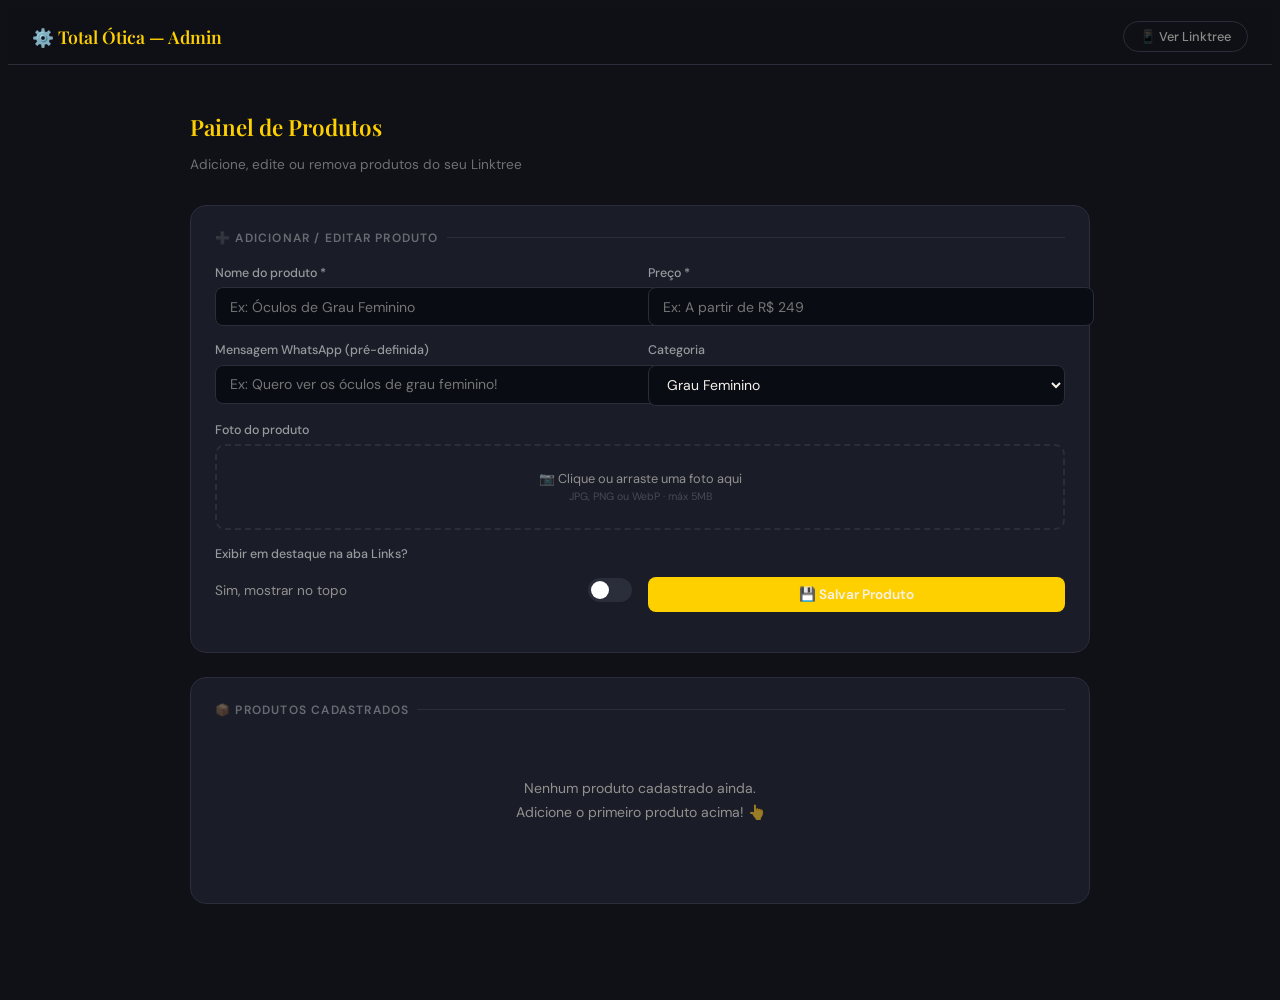
==== admin.html @ eb8688b7 "feat: projeto inicial Total Otica Linktree" ====
<!DOCTYPE html>
<html lang="pt-BR">
<head>
  <meta charset="UTF-8">
  <meta name="viewport" content="width=device-width, initial-scale=1.0">
  <title>Total Ótica — Admin</title>

  <!-- Fonts -->
  <link rel="preconnect" href="https://fonts.googleapis.com">
  <link href="https://fonts.googleapis.com/css2?family=Playfair+Display:wght@400;600&family=DM+Sans:wght@300;400;500;600&display=swap" rel="stylesheet">

  <!-- CSS -->
  <link rel="stylesheet" href="assets/css/admin.css">
</head>
<body>

<!-- ══ TOPBAR ══ -->
<header class="topbar">
  <div class="topbar-logo">⚙️ Total Ótica — Admin</div>
  <a class="topbar-link" href="index.html">📱 Ver Linktree</a>
</header>

<!-- ══ CONTEÚDO ══ -->
<main class="admin-wrap">

  <h1 class="admin-title">Painel de Produtos</h1>
  <p class="admin-sub">Adicione, edite ou remova produtos do seu Linktree</p>

  <!-- ── FORMULÁRIO ── -->
  <section class="admin-section">
    <div class="admin-section-title">➕ Adicionar / Editar Produto</div>

    <div class="form-row cols-2">
      <div class="form-group">
        <label for="inp-name">Nome do produto *</label>
        <input type="text" id="inp-name" placeholder="Ex: Óculos de Grau Feminino">
      </div>
      <div class="form-group">
        <label for="inp-price">Preço *</label>
        <input type="text" id="inp-price" placeholder="Ex: A partir de R$ 249">
      </div>
    </div>

    <div class="form-row cols-2">
      <div class="form-group">
        <label for="inp-wa">Mensagem WhatsApp (pré-definida)</label>
        <input type="text" id="inp-wa" placeholder="Ex: Quero ver os óculos de grau feminino!">
      </div>
      <div class="form-group">
        <label for="inp-cat">Categoria</label>
        <select id="inp-cat">
          <option value="Grau Feminino">Grau Feminino</option>
          <option value="Grau Masculino">Grau Masculino</option>
          <option value="Solar Feminino">Solar Feminino</option>
          <option value="Solar Masculino">Solar Masculino</option>
          <option value="Lentes de Contato">Lentes de Contato</option>
          <option value="Infantil">Infantil</option>
          <option value="Acessórios">Acessórios</option>
        </select>
      </div>
    </div>

    <div class="form-group" style="margin-bottom: 1rem">
      <label>Foto do produto</label>
      <div class="img-upload-area" id="upload-area">
        <div class="img-upload-text">
          📷 Clique ou arraste uma foto aqui<br>
          <small style="color: rgba(255,255,255,.2)">JPG, PNG ou WebP · máx 5MB</small>
        </div>
        <input type="file" accept="image/*" id="inp-img" onchange="previewImg(this)">
        <img id="img-preview" class="img-preview" alt="preview">
      </div>
    </div>

    <div class="form-row cols-2">
      <div class="form-group">
        <label>Exibir em destaque na aba Links?</label>
        <div class="switch-row">
          <span style="font-size:.85rem; color:var(--muted)">Sim, mostrar no topo</span>
          <label class="switch">
            <input type="checkbox" id="inp-featured">
            <span class="switch-slider"></span>
          </label>
        </div>
      </div>
      <div class="form-group" style="justify-content: flex-end; align-items: flex-end">
        <button class="btn btn-yellow btn-full" onclick="saveProduct()">
          💾 Salvar Produto
        </button>
      </div>
    </div>

  </section>

  <!-- ── LISTA DE PRODUTOS ── -->
  <section class="admin-section">
    <div class="admin-section-title">📦 Produtos Cadastrados</div>
    <div id="admin-prod-list">
      <!-- Renderizado pelo JS -->
    </div>
  </section>

</main>

<!-- Toast -->
<div class="toast" id="toast"></div>

<!-- JS -->
<script src="assets/js/app.js"></script>

</body>
</html>
---- assets/css/admin.css ----
/* ═══════════════════════════════════════
   TOTAL ÓTICA — Admin Panel
   admin.css
═══════════════════════════════════════ */

:root {
  --admin-bg:     #0f1117;
  --admin-card:   #1a1d27;
  --admin-border: #2a2d3a;
  --accent:       #7c6aff;
  --success:      #22c55e;
  --danger:       #ef4444;
  --yellow:       #FFD000;
  --yellow-dk:    #C9A800;
  --text:         #F5F0E8;
  --muted:        rgba(245,240,232,0.55);
}

body {
  font-family: 'DM Sans', sans-serif;
  background: var(--admin-bg);
  color: var(--text);
  min-height: 100vh;
}

/* ─── TOPBAR ─── */
.topbar {
  position: sticky; top: 0; z-index: 100;
  background: rgba(15,17,23,0.96);
  backdrop-filter: blur(12px);
  border-bottom: 1px solid var(--admin-border);
  display: flex; align-items: center; justify-content: space-between;
  padding: 0 1.5rem; height: 56px;
}

.topbar-logo {
  font-family: 'Playfair Display', serif;
  font-size: 1.1rem; color: var(--yellow); font-weight: 600;
}

.topbar-link {
  padding: 6px 16px; border-radius: 20px;
  border: 1px solid var(--admin-border);
  background: transparent; color: var(--muted);
  font-size: 0.8rem; font-weight: 500;
  text-decoration: none; transition: all 0.2s;
}

.topbar-link:hover {
  background: var(--yellow); color: var(--black);
  border-color: var(--yellow); font-weight: 600;
}

/* ─── LAYOUT ─── */
.admin-wrap {
  max-width: 900px;
  margin: 0 auto;
  padding: 2rem 1.5rem 4rem;
}

.admin-title {
  font-family: 'Playfair Display', serif;
  font-size: 1.4rem; font-weight: 600; color: var(--yellow);
  margin-bottom: 0.3rem;
}

.admin-sub {
  font-size: 0.85rem; color: rgba(255,255,255,0.4);
  margin-bottom: 2rem;
}

/* ─── SECTION ─── */
.admin-section {
  background: var(--admin-card);
  border: 1px solid var(--admin-border);
  border-radius: 16px;
  padding: 1.5rem;
  margin-bottom: 1.5rem;
}

.admin-section-title {
  font-size: 0.75rem; font-weight: 600;
  text-transform: uppercase; letter-spacing: 0.1em;
  color: rgba(255,255,255,0.35);
  margin-bottom: 1.2rem;
  display: flex; align-items: center; gap: 0.5rem;
}

.admin-section-title::after {
  content: ''; flex: 1; height: 1px; background: var(--admin-border);
}

/* ─── FORM ─── */
.form-row { display: grid; gap: 1rem; margin-bottom: 1rem; }
.form-row.cols-2 { grid-template-columns: 1fr 1fr; }
.form-row.cols-3 { grid-template-columns: 1fr 1fr 1fr; }
.form-group { display: flex; flex-direction: column; gap: 0.4rem; }

label {
  font-size: 0.78rem; font-weight: 500;
  color: rgba(255,255,255,0.55);
}

input[type=text],
input[type=url],
input[type=number],
textarea,
select {
  background: #0a0c14;
  border: 1px solid var(--admin-border);
  border-radius: 8px;
  padding: 0.6rem 0.85rem;
  font-family: 'DM Sans', sans-serif;
  font-size: 0.875rem;
  color: var(--text);
  outline: none;
  transition: border-color 0.2s;
  width: 100%;
}

input:focus, textarea:focus, select:focus {
  border-color: var(--yellow);
}

textarea { resize: vertical; min-height: 70px; }
select option { background: #1a1d27; }

/* ─── BUTTONS ─── */
.btn {
  display: inline-flex; align-items: center; gap: 0.5rem;
  padding: 9px 20px; border-radius: 8px; border: none;
  font-family: 'DM Sans', sans-serif;
  font-size: 0.85rem; font-weight: 600;
  cursor: pointer; transition: all 0.2s;
}

.btn-yellow  { background: var(--yellow); color: var(--black); }
.btn-yellow:hover { background: var(--yellow-dk); }

.btn-ghost {
  background: transparent;
  border: 1px solid var(--admin-border);
  color: var(--muted);
}
.btn-ghost:hover { border-color: var(--yellow); color: var(--yellow); }

.btn-danger {
  background: transparent;
  border: 1px solid rgba(239,68,68,0.3);
  color: var(--danger);
}
.btn-danger:hover { background: rgba(239,68,68,0.1); }

.btn-sm  { padding: 6px 12px; font-size: 0.78rem; }
.btn-full { width: 100%; justify-content: center; }

/* ─── IMAGE UPLOAD ─── */
.img-upload-area {
  border: 2px dashed var(--admin-border);
  border-radius: 10px;
  padding: 1.5rem;
  text-align: center;
  cursor: pointer;
  transition: all 0.2s;
  position: relative;
}

.img-upload-area:hover {
  border-color: var(--yellow);
  background: rgba(255,208,0,0.04);
}

.img-upload-area input[type=file] {
  position: absolute; inset: 0; opacity: 0; cursor: pointer;
}

.img-upload-text { font-size: 0.8rem; color: var(--muted); }

.img-preview {
  width: 100%; max-height: 180px;
  object-fit: cover; border-radius: 8px; margin-top: 0.75rem;
  display: none;
}

/* ─── PRODUCT LIST ─── */
.prod-list { display: flex; flex-direction: column; gap: 0.75rem; }

.prod-item {
  display: grid;
  grid-template-columns: 64px 1fr auto;
  gap: 1rem; align-items: center;
  background: #0a0c14;
  border: 1px solid var(--admin-border);
  border-radius: 10px;
  padding: 0.85rem 1rem;
}

.prod-thumb {
  width: 64px; height: 64px;
  border-radius: 8px; overflow: hidden;
  background: #111;
  display: flex; align-items: center; justify-content: center;
  flex-shrink: 0;
}

.prod-thumb img { width: 100%; height: 100%; object-fit: cover; }
.prod-thumb-ph  { font-size: 1.5rem; opacity: 0.3; }

.prod-info .prod-name { font-size: 0.9rem; font-weight: 500; margin-bottom: 0.2rem; }
.prod-info .prod-meta { font-size: 0.75rem; color: var(--muted); }

.prod-actions { display: flex; gap: 0.5rem; flex-shrink: 0; }

/* ─── SWITCH ─── */
.switch-row {
  display: flex; align-items: center;
  justify-content: space-between; padding: 0.6rem 0;
}

.switch { position: relative; width: 44px; height: 24px; cursor: pointer; }
.switch input { opacity: 0; width: 0; height: 0; }

.switch-slider {
  position: absolute; inset: 0;
  background: #2a2d3a; border-radius: 24px; transition: 0.3s;
}

.switch-slider::before {
  content: ''; position: absolute;
  width: 18px; height: 18px;
  left: 3px; top: 3px;
  background: #fff; border-radius: 50%; transition: 0.3s;
}

.switch input:checked + .switch-slider { background: var(--yellow); }
.switch input:checked + .switch-slider::before {
  transform: translateX(20px); background: var(--black);
}

/* ─── TOAST ─── */
.toast {
  position: fixed; bottom: 1.5rem; right: 1.5rem;
  background: var(--success); color: #fff;
  padding: 0.75rem 1.25rem; border-radius: 10px;
  font-size: 0.85rem; font-weight: 500;
  z-index: 999;
  transform: translateY(100px); opacity: 0;
  transition: all 0.3s; pointer-events: none;
}
.toast.show  { transform: translateY(0); opacity: 1; }
.toast.error { background: var(--danger); }

/* ─── LOADING ─── */
.loading-wrap {
  display: flex; align-items: center; justify-content: center;
  padding: 3rem; color: var(--muted); font-size: 0.9rem; gap: 0.75rem;
}

.spinner {
  width: 20px; height: 20px;
  border: 2px solid rgba(255,208,0,0.2);
  border-top-color: var(--yellow);
  border-radius: 50%;
  animation: spin 0.7s linear infinite;
}

@keyframes spin { to { transform: rotate(360deg); } }

/* ─── EMPTY STATE ─── */
.empty-state {
  text-align: center; color: var(--muted);
  padding: 2.5rem; font-size: 0.875rem; line-height: 1.7;
}

/* ─── RESPONSIVE ─── */
@media (max-width: 600px) {
  .form-row.cols-2,
  .form-row.cols-3 { grid-template-columns: 1fr; }
  .prod-item { grid-template-columns: 54px 1fr auto; }
}
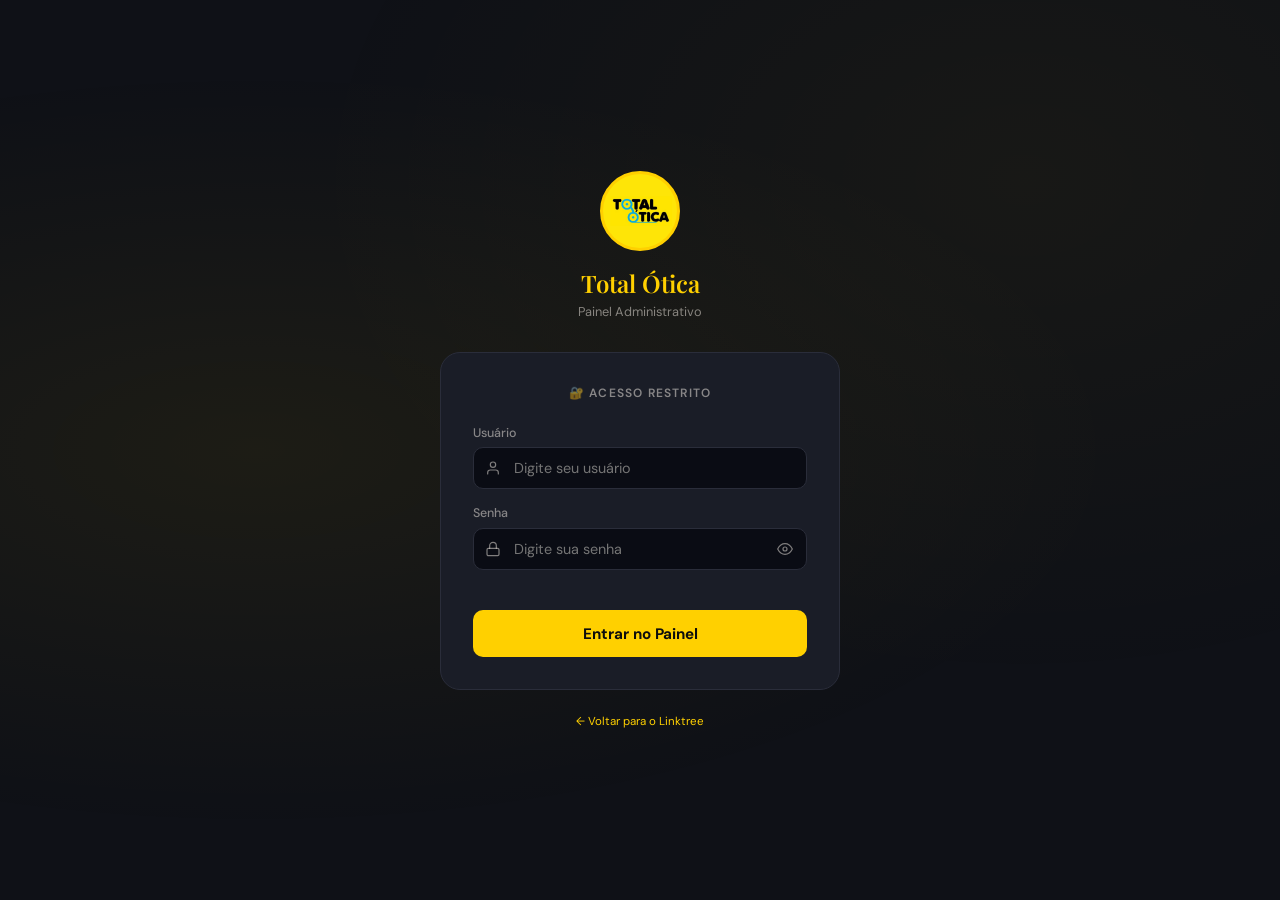
==== commit 94d0a176: "feat: sistema de login e proteção do painel admin" ====
--- a/admin.html
+++ b/admin.html
@@ -4,12 +4,8 @@
   <meta charset="UTF-8">
   <meta name="viewport" content="width=device-width, initial-scale=1.0">
   <title>Total Ótica — Admin</title>
-
-  <!-- Fonts -->
   <link rel="preconnect" href="https://fonts.googleapis.com">
   <link href="https://fonts.googleapis.com/css2?family=Playfair+Display:wght@400;600&family=DM+Sans:wght@300;400;500;600&display=swap" rel="stylesheet">
-
-  <!-- CSS -->
   <link rel="stylesheet" href="assets/css/admin.css">
 </head>
 <body>
@@ -17,7 +13,12 @@
 <!-- ══ TOPBAR ══ -->
 <header class="topbar">
   <div class="topbar-logo">⚙️ Total Ótica — Admin</div>
-  <a class="topbar-link" href="index.html">📱 Ver Linktree</a>
+  <div style="display:flex; gap:.75rem; align-items:center">
+    <a class="topbar-link" href="index.html">📱 Ver Linktree</a>
+    <button class="topbar-link" onclick="doLogout()" style="cursor:pointer; border:1px solid rgba(239,68,68,.4); color:#ef4444">
+      🚪 Sair
+    </button>
+  </div>
 </header>
 
 <!-- ══ CONTEÚDO ══ -->
@@ -107,6 +108,36 @@
 
 <!-- JS -->
 <script src="assets/js/app.js"></script>
+<script>
+  // ── PROTEÇÃO DE SESSÃO ────────────────────────
+  const SESSION_KEY = 'totalOticaAuth';
+
+  (function checkAuth() {
+    const session = localStorage.getItem(SESSION_KEY);
+    if (!session) {
+      window.location.href = 'login.html';
+      return;
+    }
+    try {
+      const { expiry } = JSON.parse(session);
+      if (Date.now() >= expiry) {
+        localStorage.removeItem(SESSION_KEY);
+        window.location.href = 'login.html';
+      }
+    } catch {
+      localStorage.removeItem(SESSION_KEY);
+      window.location.href = 'login.html';
+    }
+  })();
+
+  // ── LOGOUT ────────────────────────────────────
+  function doLogout() {
+    if (confirm('Deseja sair do painel?')) {
+      localStorage.removeItem(SESSION_KEY);
+      window.location.href = 'login.html';
+    }
+  }
+</script>
 
 </body>
 </html>
